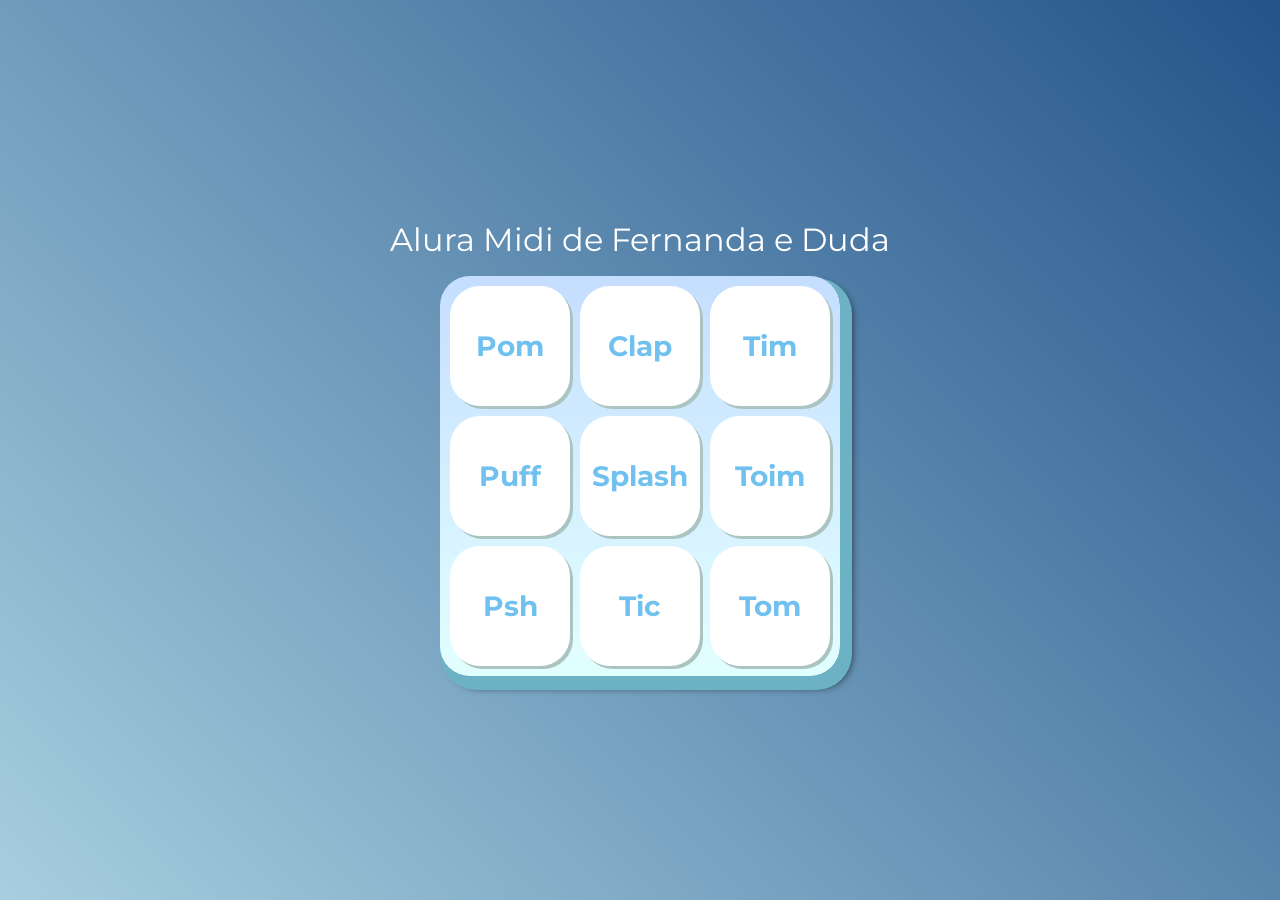
==== index.html @ 8372539c "Add files via upload" ====
<!DOCTYPE html>
<html lang="pt-BR">
<head>
    <meta charset="UTF-8">
    <meta http-equiv="X-UA-Compatible" content="IE=edge">
    <meta name="viewport" content="width=device-width, initial-scale=1.0">

    <title>Alura MIDI</title>

    <link rel="preconnect" href="https://fonts.googleapis.com">
    <link rel="preconnect" href="https://fonts.gstatic.com" crossorigin>
    <link href="https://fonts.googleapis.com/css2?family=Montserrat:wght@500;600&display=swap" rel="stylesheet">

    <link rel="icon" type="image/png" href="images/bateria.png">
    <link rel="stylesheet" href="css/reset.css">
    <link rel="stylesheet" href="css/estilos.css">
    </body></html>
    </head>
<body>

    <h1>Alura Midi de Fernanda e Duda</h1>

    <section class="teclado">
        <button onclick="tocaSomPom()" class="tecla tecla_pom">Pom</button>
        <button onclick="tocaSomClap()" class="tecla tecla_clap">Clap</button>
        <button onclick="tocaSomTim()" class="tecla tecla_tim">Tim</button>
        <button onclick="tocaSomPuff()" class="tecla tecla_puff">Puff</button>
        <button onclick="tocaSomSplash()" class="tecla tecla_splash">Splash</button>
        <button onclick="tocaSomToim()" class="tecla tecla_toim">Toim</button>
        <button onclick="tocaSomPsh()" class="tecla tecla_psh">Psh</button>
        <button onclick="tocaSomTic()" class="tecla tecla_tic">Tic</button>
        <button onclick="tocaSomTom()" class="tecla tecla_tom">Tom</button>

    </section>

    <audio src="sounds/keyq.wav" id="som_tecla_pom"></audio>
    <audio src="sounds/keyw.wav" id="som_tecla_clap"></audio>
    <audio src="sounds/keye.wav" id="som_tecla_tim"></audio>
    <audio src="sounds/keya.wav" id="som_tecla_puff"></audio>
    <audio src="sounds/keys.wav" id="som_tecla_splash"></audio>
    <audio src="sounds/keyd.wav" id="som_tecla_toim"></audio>
    <audio src="sounds/keyz.wav" id="som_tecla_psh"></audio>
    <audio src="sounds/keyx.wav" id="som_tecla_tic"></audio>
    <audio src="sounds/keyc.wav" id="som_tecla_tom"></audio>
    <script src="main.js"></script>
    <audio src="sounds/kevc.wav" id="som_tecla_tom"></audio>
</body>
</html>
---- css/estilos.css ----
:root {
  --cinza: #abc4c2;
  --azul-bebe: #71c1f0;
  --azul-agua: #5dd3e2;
  --branca: #fff;
  --luz: rgb(229, 255, 0);
}

body {
  align-items: center;
  background: linear-gradient(45deg, #a7cfdf 0%,#23538a 100%);
  display: flex;
  justify-content: center;
  flex-direction: column;
  font-family: 'Montserrat', sans-serif;
  min-height: 100vh;
}

h1 {
  color: var(--branca);
  margin-bottom: 20px;
  font-size: 2rem;
}

.teclado {
  background: linear-gradient(to bottom, #c5deff 0%,#e2ffff 100%);
  box-shadow: 6px 8px 0 6px #6cb2c4, 10px 10px 10px #000;
  border-radius: 30px;
  display: grid;
  gap: 10px;
  grid-template-columns: repeat(3, 1fr);
  padding: 10px;
}

.tecla {
  background-color: var(--branca);
  border-radius: 30px;
  box-shadow: 3px 3px 0 var(--cinza);
  color: var(--azul-bebe);
  cursor: pointer;
  height: 120px;
  font-size: 1.75em;
  font-weight: bold;
  line-height: 120px;
  text-align: center;
  width: 120px;
}

.tecla.ativa,
.tecla:active {
  background-color: var(--azul-bebe);
  border: 4px solid  var(--azul-bebe);
  box-shadow: 3px 3px 0 var(--azul-agua) inset;
  color: var(--branca);
  outline: none;
}

.tecla.focus,
.tecla:focus {
  outline: none;
  box-shadow: 1px 1px 10px var(--luz);
}

.tecla.active:focus,
.tecla:active:focus {
  box-shadow: 3px 3px 0 var(--azul-agua) inset, 1px 1px 10px var(--luz);
}
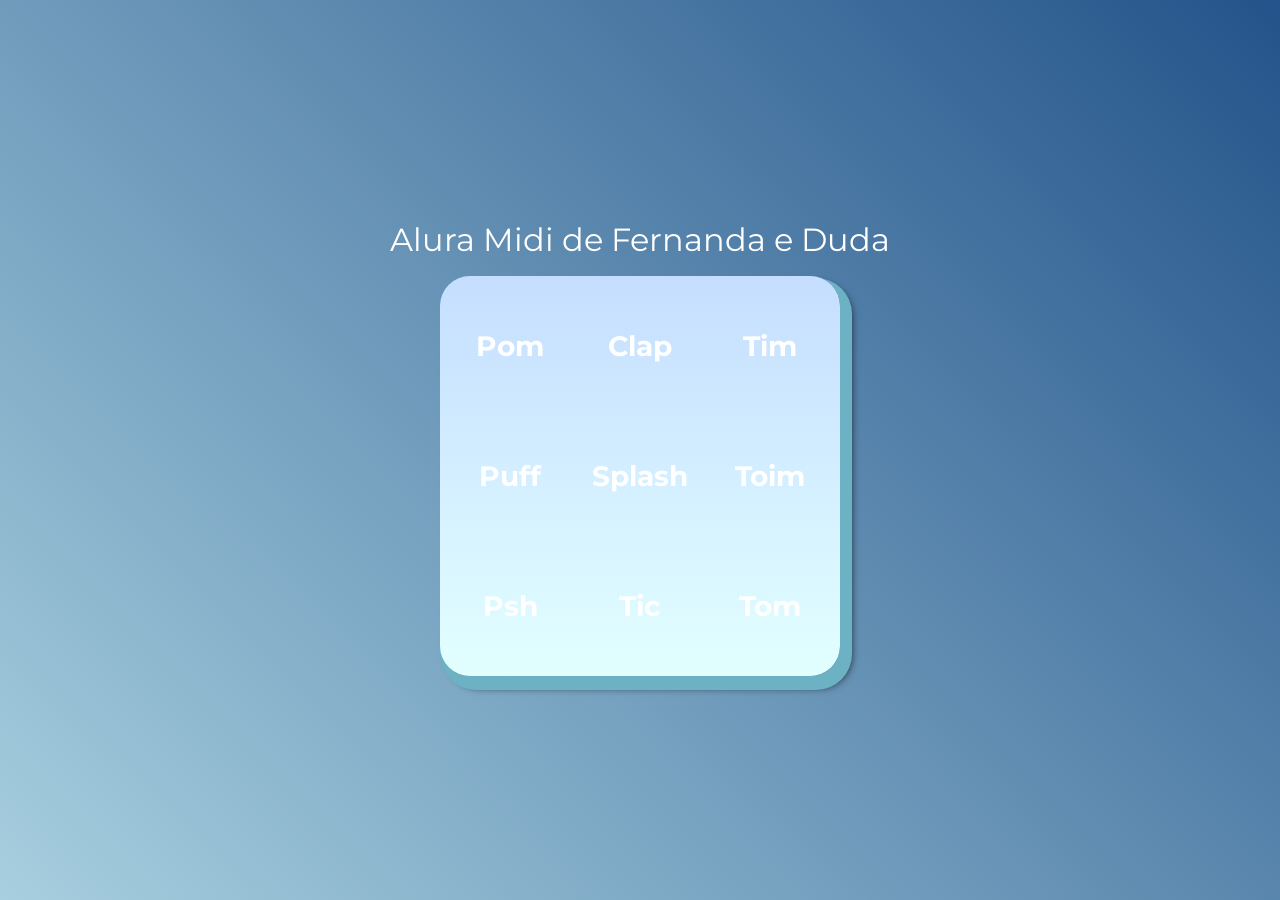
==== commit bb64dc59: "Add files via upload" ====
--- a/index.html
+++ b/index.html
@@ -21,15 +21,15 @@
     <h1>Alura Midi de Fernanda e Duda</h1>
 
     <section class="teclado">
-        <button onclick="tocaSomPom()" class="tecla tecla_pom">Pom</button>
-        <button onclick="tocaSomClap()" class="tecla tecla_clap">Clap</button>
-        <button onclick="tocaSomTim()" class="tecla tecla_tim">Tim</button>
-        <button onclick="tocaSomPuff()" class="tecla tecla_puff">Puff</button>
-        <button onclick="tocaSomSplash()" class="tecla tecla_splash">Splash</button>
-        <button onclick="tocaSomToim()" class="tecla tecla_toim">Toim</button>
-        <button onclick="tocaSomPsh()" class="tecla tecla_psh">Psh</button>
-        <button onclick="tocaSomTic()" class="tecla tecla_tic">Tic</button>
-        <button onclick="tocaSomTom()" class="tecla tecla_tom">Tom</button>
+        <button onclick="tocaSomPom()" class="tecla tecla_pom ativa">Pom</button>
+        <button onclick="tocaSomClap()" class="tecla tecla_clap ativa">Clap</button>
+        <button onclick="tocaSomTim()" class="tecla tecla_tim ativa">Tim</button>
+        <button onclick="tocaSomPuff()" class="tecla tecla_puff ativa">Puff</button>
+        <button onclick="tocaSomSplash()" class="tecla tecla_splash ativa">Splash</button>
+        <button onclick="tocaSomToim()" class="tecla tecla_toim ativa">Toim</button>
+        <button onclick="tocaSomPsh()" class="tecla tecla_psh ativa">Psh</button>
+        <button onclick="tocaSomTic()" class="tecla tecla_tic ativa">Tic</button>
+        <button onclick="tocaSomTom()" class="tecla tecla_tom ativa">Tom</button>
 
     </section>
 
--- a/css/estilos.css
+++ b/css/estilos.css
@@ -48,9 +48,9 @@
 
 .tecla.ativa,
 .tecla:active {
-  background-color: var(--azul-bebe);
-  border: 4px solid  var(--azul-bebe);
-  box-shadow: 3px 3px 0 var(--azul-agua) inset;
+  background-color: var(--vermelha);
+  border: 4px solid  var(--vermelha);
+  box-shadow: 3px 3px 0 var(--vermlha-escura) inset;
   color: var(--branca);
   outline: none;
 }
